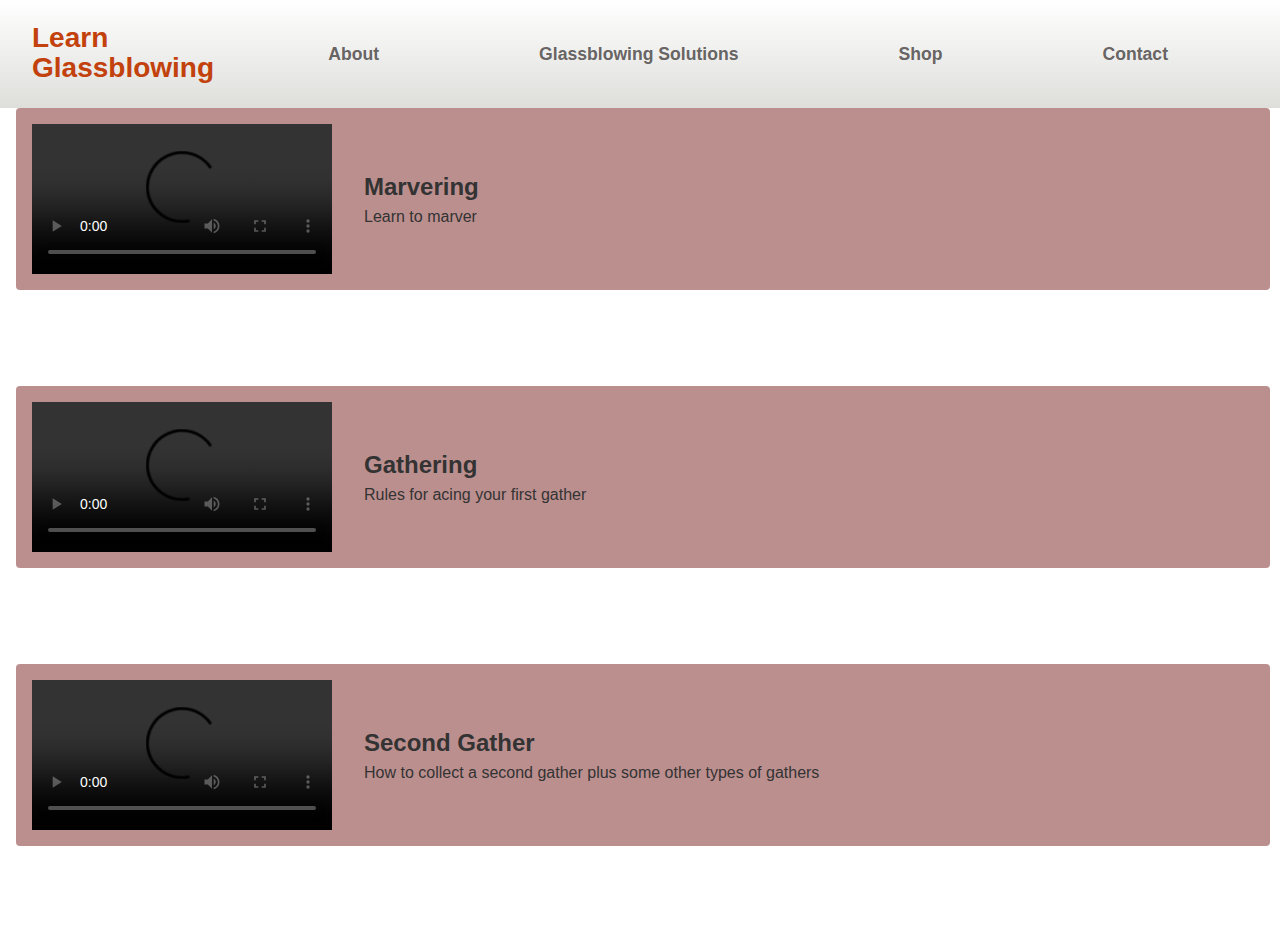
==== problems.html @ f410de70 "Initial Upload" ====
<!DOCTYPE html>
<html lang="en">
<head>
    <meta charset="UTF-8">
    <meta name="viewport" content="width=device-width, initial-scale=1.0">
    <title>Common Beginner Problems</title>
    <link rel="stylesheet" href="problemstyle.css">
</head>
<body class="problem-page-template">
    <header>
    </header>
    <nav class="navbar"> 
        <div class="nav-logo">
            <a href="index.html" class="logo">Learn <br> Glassblowing</a>
        </div>
        <div class="nav-links">
            <a href="about.html">About</a>
            <a href="problems.html">Glassblowing Solutions</a>
            <a href="#Shop-Section">Shop</a>
            <a href="#contact">Contact</a>
        </div>
    </nav>
    <main class="all-topics">
        <div class="topic-section">
            <video controls>
                <source src="https://res.cloudinary.com/dkirrobg9/video/upload/v1744663488/Marvering-compressed_vrr5nm.mp4" type="video/mp4">
                <track src="Subtitles/Marvering-Subtitles.vtt" type="subtitles" srclang="en" label="English"> 
            </video>  
            <div class="topic-text">
                <h2>Marvering</h2>
                <p>Learn to marver</p>
            </div>
        </div>
        <div class="topic-section">
            <video controls>
                <source src="https://res.cloudinary.com/dkirrobg9/video/upload/v1744663480/Rules_And_First_Gather_-_compressed_ruiogd.mp4" type="video/mp4">
                <track src="Subtitles/Rules-and-First-Gather-Subtitles.vtt" type="subtitles" srclang="en" label="English"> 
            </video>
            <div class="topic-text">
                <h2>Gathering</h2>
                <p>Rules for acing your first gather</p>
            </div>
        </div>
        <div class="topic-section">
            <video controls>
                <source src="https://res.cloudinary.com/dkirrobg9/video/upload/v1744663491/Second_And_Other_Gathers_-_compressed_yj3uao.mp4" type="video/mp4">
                <track src="Subtitles/Second-and-Other-Gathers.vtt" type="subtitles" srclang="en" label="English"> 
            </video>
            <div class="topic-text">
                <h2>Second Gather</h2>
                <p>How to collect a second gather plus some other types of gathers</p>
            </div>
        </div>
    </main>
    <script>
        const navbar = document.querySelector('.navbar');
        const allTopics = document.querySelector('.all-topics');
        allTopics.style.paddingTop = navbar.offsetHeight + 'px';
      </script>      
</body>
</html>
---- problemstyle.css ----
* {
    margin: 0;
    padding: 0;
    box-sizing: border-box;
  }
  
    body {
    font-family: sans-serif;
    line-height: 1.5;
    color: #333;
  }

    .navbar {
    position: absolute;
    top: 0;
    left: 0;
    width: 100%;
    display: flex;
    justify-content: space-between;
    align-items: center;
    color: white;
    z-index: 10;
    background: linear-gradient(to bottom, rgba(249, 46, 0, 0), #dededb);
    padding: 1.5rem 2rem;
  }
  
  .logo {
    font-size: 1.75rem;
    font-weight: bold;
    color: #c2410c;
    text-decoration: none;
    line-height: 1;
  }

  .nav-logo {
    justify-content: flex-start;
  }

  .nav-links {
    display: flex;
    justify-content: flex-end;
    flex-grow: 1;
  }
  
  .nav-links a {
    font-size: 1.1rem;
    font-weight: bold;
    margin: 0 5rem;
    text-decoration: none;
    color: #504c4cde;
  }
  
  .nav-links a:hover {
    color: #c2410c;
  }

  .all-topics {
    display: flex;
    flex-direction: column;
    justify-content: space-around;
    gap: 2rem;
    flex-wrap: nowrap;
    padding: 2rem;
    margin-left: 1rem;
    padding-left: 0;
  }

  .topic-section {
    display: flex;
    justify-content: flex-start;
    align-self: flex-start;
    align-items: center;
    gap: 2rem;
    width: 98vw;
    margin-bottom: 4rem;
    /* border: 2px solid black; */
    border-radius: 4px;
    padding: 1rem;
    background-color: rosybrown;
    box-shadow: 1rem black;
  }

  .topic-section video {
    width: auto;
    height: auto;
    box-shadow: #333;
  }
  .topic-section iframe {
    width: auto;
    height: auto;
    box-shadow: #333;
  }

  .iframe-div {
    position: relative;
    overflow: hidden;
    max-width: 100%;
  }
  .ifram-div iframe {
    position: absolute;
    top: 0;
    left: 0;
    width: 100%;
    height: 100%;
    box-shadow: #333;
  }

  .topic-text {
    flex-grow: 1;
    text-align: left;
  }
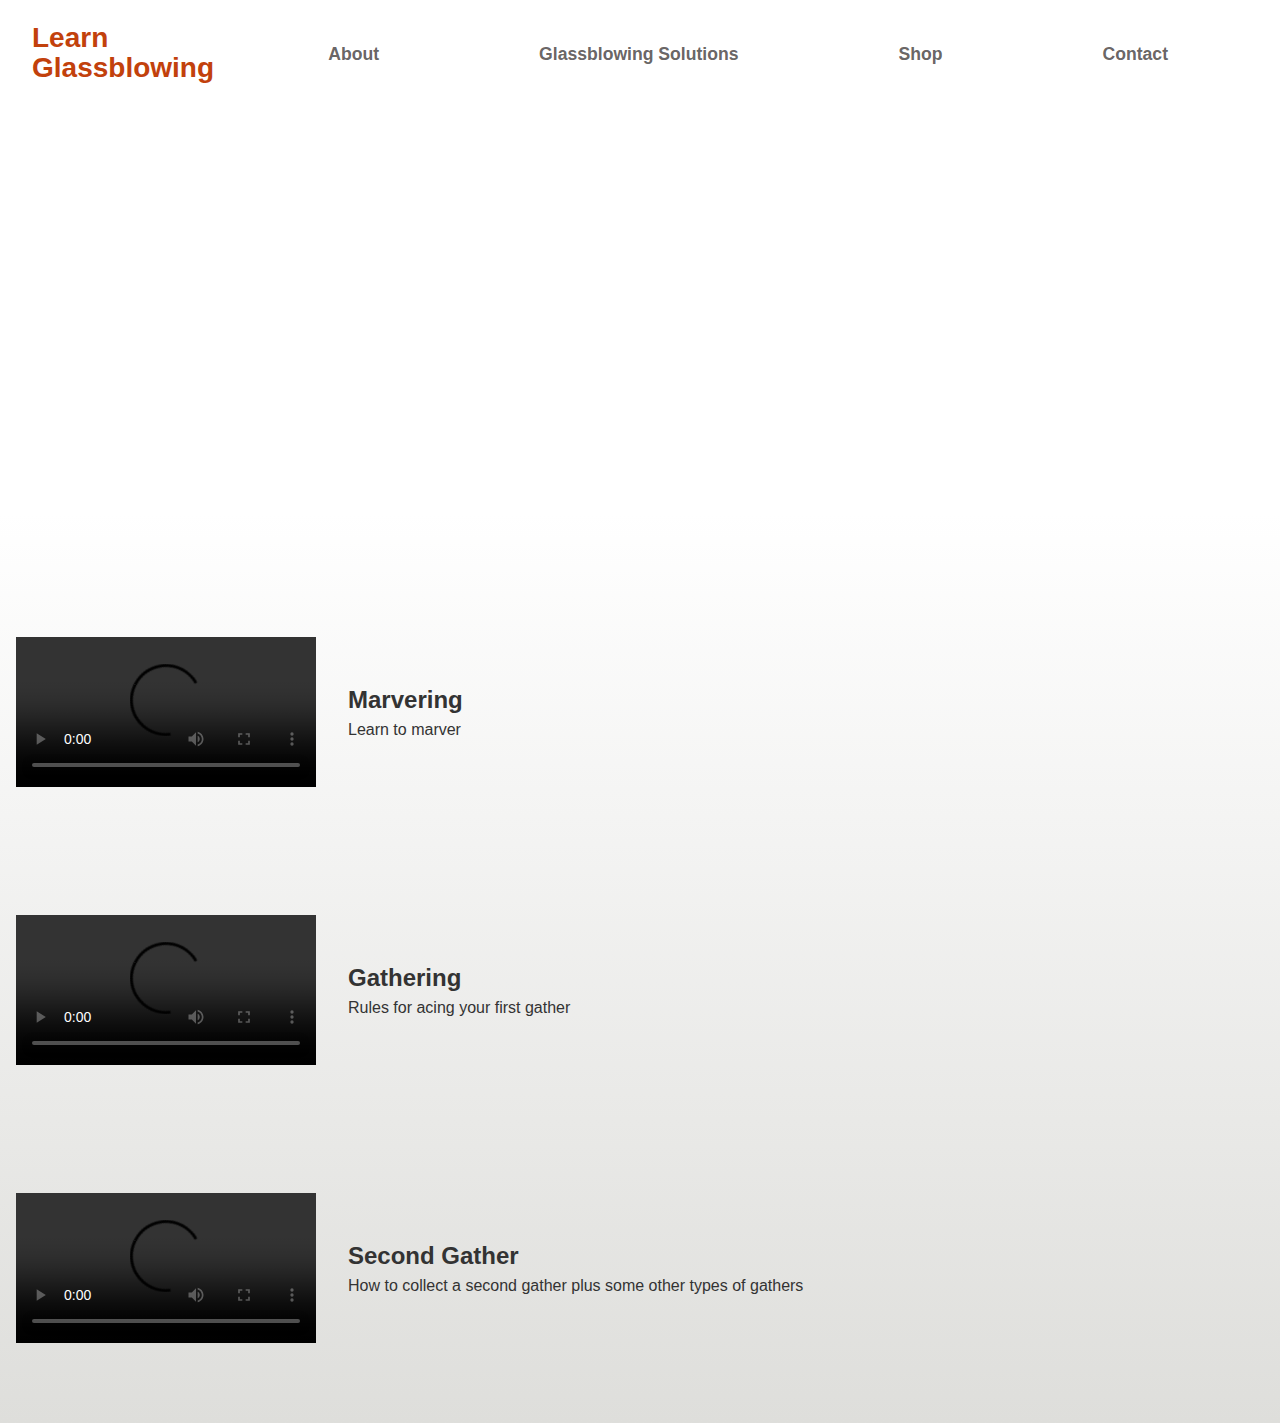
==== commit 8483f33c: "Update glassblowing solutions with hero section" ====
--- a/problems.html
+++ b/problems.html
@@ -20,6 +20,12 @@
             <a href="#contact">Contact</a>
         </div>
     </nav>
+    <section class="hero-section">
+        <div class="hero-content">
+            <h1>Tackle Some of the Common Glassblowing Issues</h1>
+            <p>Check out some videos from The Art of Fire.</p>
+        </div> 
+    </section>
     <main class="all-topics">
         <div class="topic-section">
             <video controls>
--- a/problemstyle.css
+++ b/problemstyle.css
@@ -11,7 +11,7 @@
   }
 
     .navbar {
-    position: absolute;
+    position: relative;
     top: 0;
     left: 0;
     width: 100%;
@@ -20,7 +20,6 @@
     align-items: center;
     color: white;
     z-index: 10;
-    background: linear-gradient(to bottom, rgba(249, 46, 0, 0), #dededb);
     padding: 1.5rem 2rem;
   }
   
@@ -54,14 +53,41 @@
     color: #c2410c;
   }
 
+  .hero-section {
+    background-image: url(https://res.cloudinary.com/dkirrobg9/image/upload/v1744660369/Mckelvey-glassblowing_vy3jxa.png);
+    width: 100%;
+    height: 45vh;  
+    position: relative;
+    overflow: hidden;
+    margin-bottom: 0;
+  }
+
+  .hero-content {
+    position: relative;
+    z-index: 1;
+    text-align: center;
+    color: white;
+    font: 2.75rem / 1 "Poppins Bold", Arial, sans-serif;
+    display: flex;
+    flex-direction: column;
+    justify-content: center;
+    align-items: flex-start;
+    height: 100%;
+    margin: 0 auto;
+    margin-left: 15%;
+    /* gap: 2rem; */
+    padding: 2rem;
+  }
+
   .all-topics {
     display: flex;
     flex-direction: column;
     justify-content: space-around;
+    background: linear-gradient(to bottom, rgba(249, 46, 0, 0), #dededb);
     gap: 2rem;
     flex-wrap: nowrap;
-    padding: 2rem;
-    margin-left: 1rem;
+    padding: 0rem;
+    margin-left: 0rem;
     padding-left: 0;
   }
 
@@ -76,7 +102,7 @@
     /* border: 2px solid black; */
     border-radius: 4px;
     padding: 1rem;
-    background-color: rosybrown;
+    /* background-color: rosybrown; */
     box-shadow: 1rem black;
   }
 
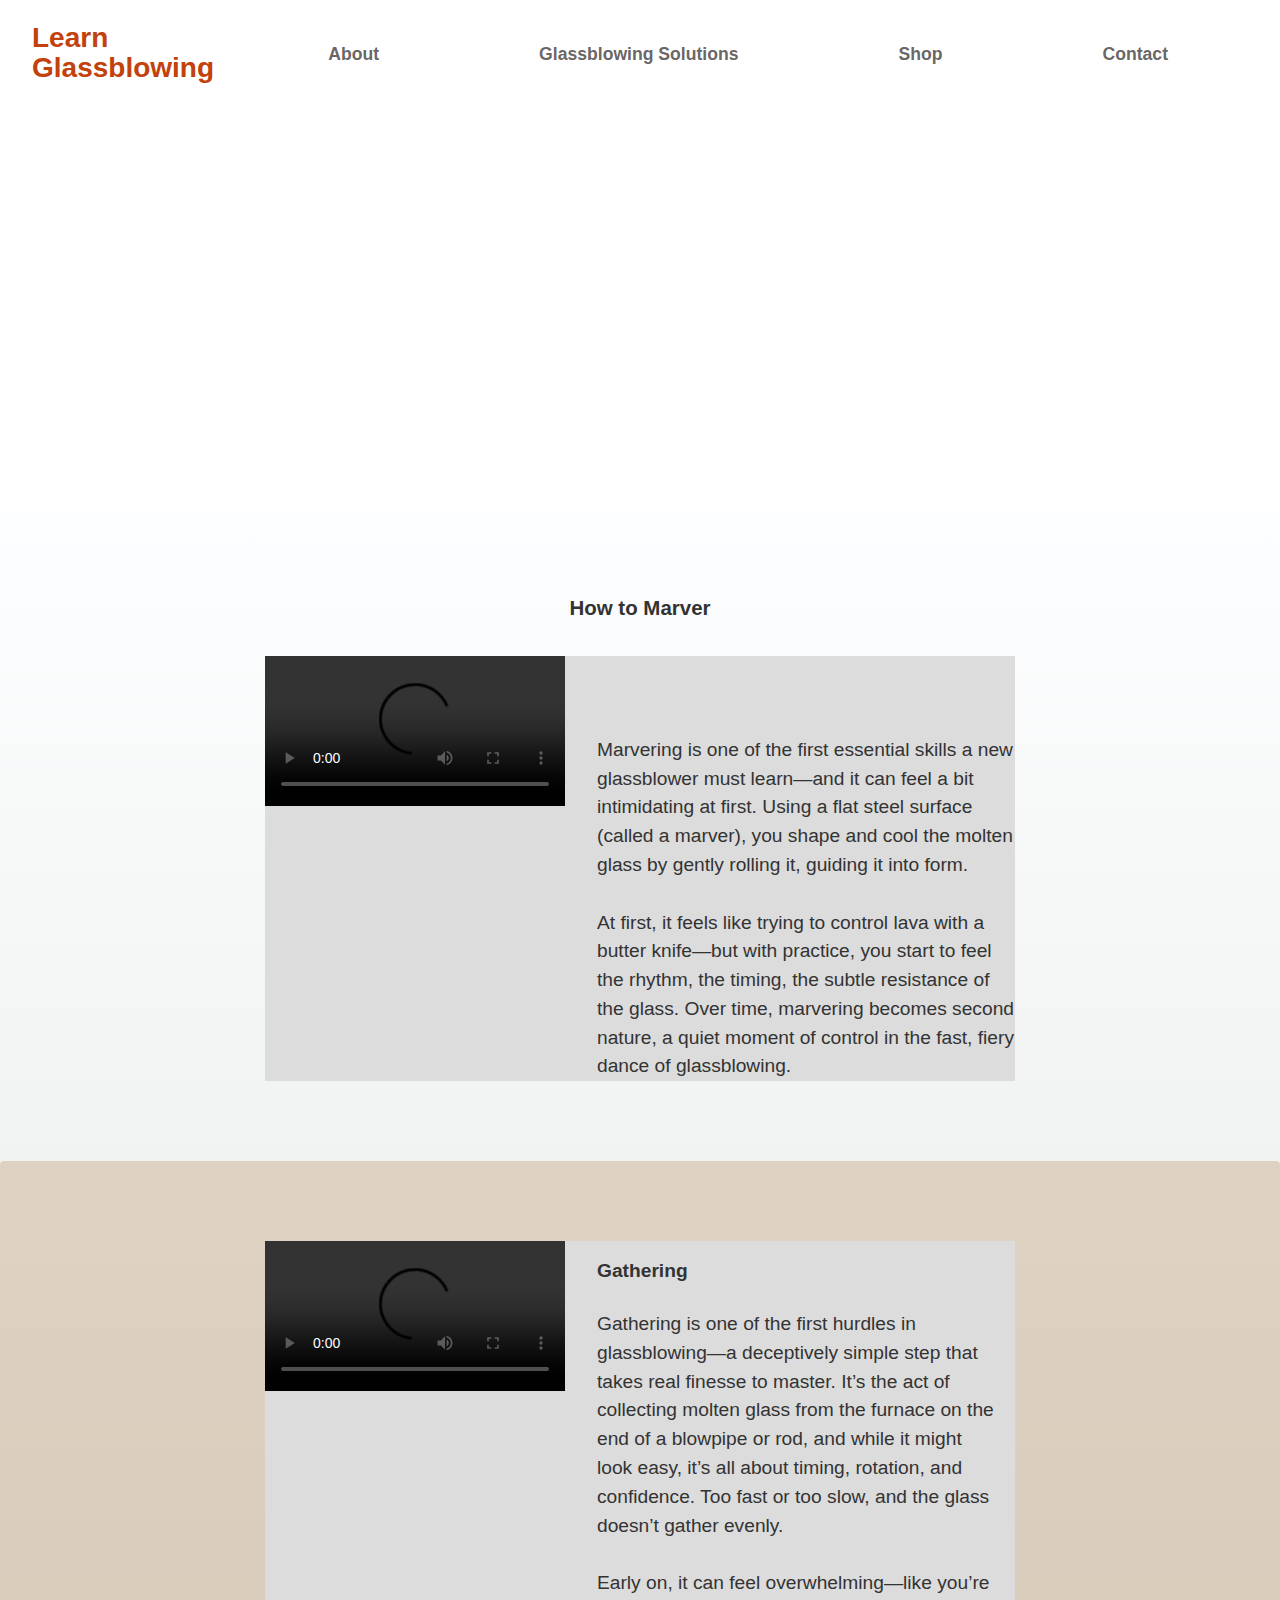
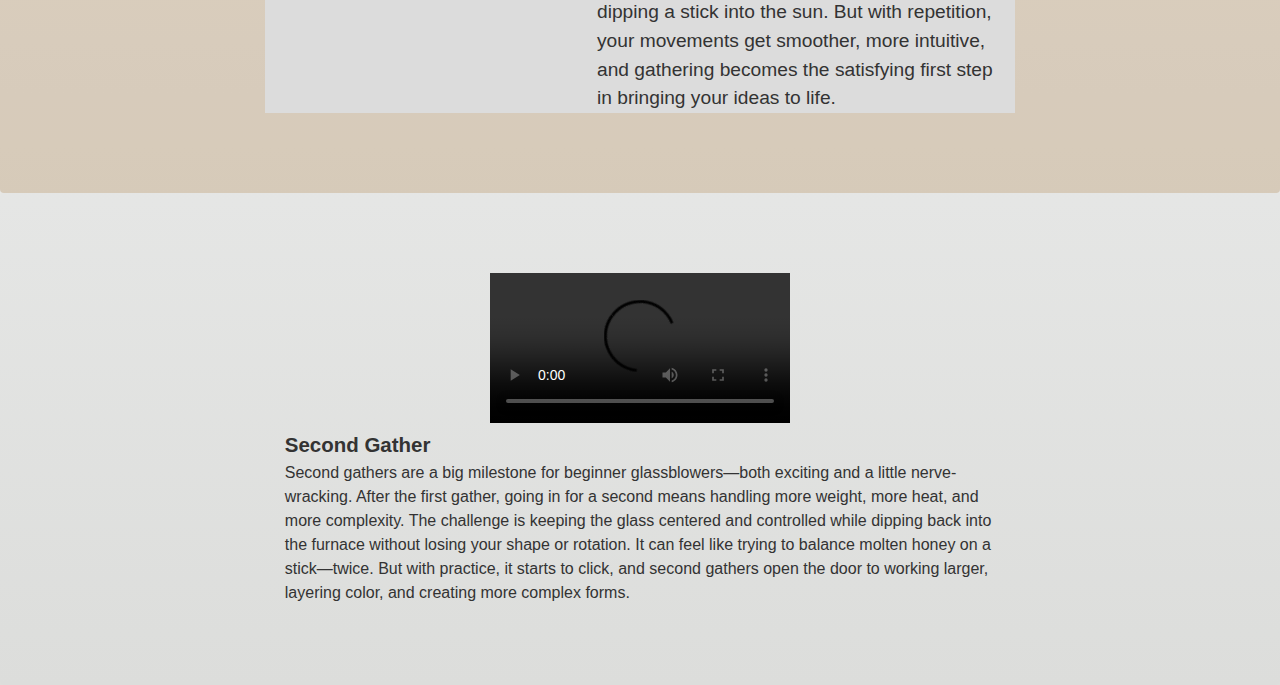
==== commit 87755564: "Update style of problems page" ====
--- a/problems.html
+++ b/problems.html
@@ -28,40 +28,57 @@
     </section>
     <main class="all-topics">
         <div class="topic-section">
-            <video controls>
-                <source src="https://res.cloudinary.com/dkirrobg9/video/upload/v1744663488/Marvering-compressed_vrr5nm.mp4" type="video/mp4">
-                <track src="Subtitles/Marvering-Subtitles.vtt" type="subtitles" srclang="en" label="English"> 
-            </video>  
             <div class="topic-text">
-                <h2>Marvering</h2>
-                <p>Learn to marver</p>
+                <h2>How to Marver</h2>
+            </div>
+            <div class="video-with-description">
+                <div class="grid-area-b">
+                    <video controls>
+                    <source src="https://res.cloudinary.com/dkirrobg9/video/upload/v1744663488/Marvering-compressed_vrr5nm.mp4" type="video/mp4">
+                    <track src="Subtitles/Marvering-Subtitles.vtt" type="subtitles" srclang="en" label="English"> 
+                    </video>  
+                </div>
+            <div class="grid-area-c">
+                <p>Marvering is one of the first essential skills a new glassblower must learn—and it can feel a bit intimidating at first. Using a flat steel surface (called a marver), you shape and cool the molten glass by gently rolling it, guiding it into form. <br><br> At first, it feels like trying to control lava with a butter knife—but with practice, you start to feel the rhythm, the timing, the subtle resistance of the glass. Over time, marvering becomes second nature, a quiet moment of control in the fast, fiery dance of glassblowing.
+                </p>
+            </div> 
+        </div>
+        </div>
+        <div class="topic-section-alt">
+            <div class="video-with-description">
+            <div class="alt-video-section-b">
+                <video controls>
+                    <source src="https://res.cloudinary.com/dkirrobg9/video/upload/v1744663480/Rules_And_First_Gather_-_compressed_ruiogd.mp4" type="video/mp4">
+                    <track src="Subtitles/Rules-and-First-Gather-Subtitles.vtt" type="subtitles" srclang="en" label="English"> 
+                </video>
+            </div>
+            <div class="alt-video-section-c">
+                <h2 style="padding-top:1rem;font-size:1.5vw;">Gathering</h2>
+                <br>
+                <p style="padding-right:1rem;">Gathering is one of the first hurdles in glassblowing—a deceptively simple step that takes real finesse to master. It’s the act of collecting molten glass from the furnace on the end of a blowpipe or rod, and while it might look easy, it’s all about timing, rotation, and confidence. Too fast or too slow, and the glass doesn’t gather evenly.<br><br>Early on, it can feel overwhelming—like you’re dipping a stick into the sun. But with repetition, your movements get smoother, more intuitive, and gathering becomes the satisfying first step in bringing your ideas to life.</p>
             </div>
         </div>
-        <div class="topic-section">
-            <video controls>
-                <source src="https://res.cloudinary.com/dkirrobg9/video/upload/v1744663480/Rules_And_First_Gather_-_compressed_ruiogd.mp4" type="video/mp4">
-                <track src="Subtitles/Rules-and-First-Gather-Subtitles.vtt" type="subtitles" srclang="en" label="English"> 
-            </video>
-            <div class="topic-text">
-                <h2>Gathering</h2>
-                <p>Rules for acing your first gather</p>
-            </div>
         </div>
         <div class="topic-section">
-            <video controls>
+            <div class="video-with-description-last">
+            <div class="video-last">
+                <video controls>
                 <source src="https://res.cloudinary.com/dkirrobg9/video/upload/v1744663491/Second_And_Other_Gathers_-_compressed_yj3uao.mp4" type="video/mp4">
                 <track src="Subtitles/Second-and-Other-Gathers.vtt" type="subtitles" srclang="en" label="English"> 
             </video>
-            <div class="topic-text">
+        </div>
+            <div class="topic-text-section">
                 <h2>Second Gather</h2>
-                <p>How to collect a second gather plus some other types of gathers</p>
+                <p>Second gathers are a big milestone for beginner glassblowers—both exciting and a little nerve-wracking. After the first gather, going in for a second means handling more weight, more heat, and more complexity. The challenge is keeping the glass centered and controlled while dipping back into the furnace without losing your shape or rotation. It can feel like trying to balance molten honey on a stick—twice. But with practice, it starts to click, and second gathers open the door to working larger, layering color, and creating more complex forms.
+                </p>
             </div>
         </div>
+        </div>
     </main>
-    <script>
+    <!-- <script>
         const navbar = document.querySelector('.navbar');
         const allTopics = document.querySelector('.all-topics');
         allTopics.style.paddingTop = navbar.offsetHeight + 'px';
-      </script>      
+      </script>       -->
 </body>
 </html>--- a/problemstyle.css
+++ b/problemstyle.css
@@ -76,7 +76,7 @@
     margin: 0 auto;
     margin-left: 15%;
     /* gap: 2rem; */
-    padding: 2rem;
+    /* padding: 2rem; */
   }
 
   .all-topics {
@@ -84,51 +84,112 @@
     flex-direction: column;
     justify-content: space-around;
     background: linear-gradient(to bottom, rgba(249, 46, 0, 0), #dededb);
-    gap: 2rem;
+    /* gap: 2rem; */
     flex-wrap: nowrap;
-    padding: 0rem;
-    margin-left: 0rem;
-    padding-left: 0;
+    padding: 0 0 0 0 !important;
+    margin: 0 0 0 0;
   }
 
   .topic-section {
+    display: flex;
+    flex-direction: column;
+    justify-content: flex-start;
+    align-self: flex-start;
+    align-items: center;
+    gap: 2rem;
+    width: 100vw;
+    /* margin-bottom: 4rem; */
+    border-radius: 4px;
+    padding: 5rem 3rem 5rem 3rem;
+    background-color: rgba(157, 228, 243, 0.018);
+    box-shadow: 1rem black;
+    /* border: 1px solid #333;     */
+  }
+  
+  .topic-section h2 {
+    font-family: 'Franklin Gothic Medium', 'Arial Narrow', Arial, sans-serif;
+    font-size: 1.6vw;
+    font-weight: bold;
+    align-self: left;
+  }
+
+  .topic-section-alt {
     display: flex;
     justify-content: flex-start;
     align-self: flex-start;
     align-items: center;
     gap: 2rem;
-    width: 98vw;
-    margin-bottom: 4rem;
-    /* border: 2px solid black; */
+    width: 100vw;
+    /* margin-bottom: 4rem; */
     border-radius: 4px;
-    padding: 1rem;
-    /* background-color: rosybrown; */
+    padding: 5rem 3rem 5rem 3rem;
+    background-color: rgba(173, 133, 81, 0.295);
     box-shadow: 1rem black;
+    /* border: 1px solid #333; */
   }
 
-  .topic-section video {
+  .video-with-description {
+    display: grid;
+    grid-template-columns: 1fr 1fr 2fr 1fr;
+    grid-template-areas: 
+    "a b c d"
+    "e b c f";
+    align-content: space-between;
+    justify-content: space-evenly;
+    /* column-gap: 5rem; */
+  }
+
+  .video-with-description .grid-area-b, .alt-video-section-b {
+    grid-area: b;
+    background-color: gainsboro;
+    padding-right: 1rem;
+  }
+
+  .video-with-description .grid-area-c, .alt-video-section-c {
+    grid-area: c;
+    background-color: gainsboro;
+    padding-left: 1rem;
+  }
+
+  .video-with-description .grid-area-c {
+    padding-top: 5rem;
+  }
+
+  .video-with-description video {
+    grid-area: b;
+  }
+
+  .video-with-description p {
+    grid-area: c;
+    font-size: 1.2rem;
+  }
+
+  .topic-section video, .topic-section-alt video {
     width: auto;
     height: auto;
+    max-width: 25vw;
     box-shadow: #333;
   }
-  .topic-section iframe {
-    width: auto;
-    height: auto;
-    box-shadow: #333;
+  
+  .video-with-description-last {
+    display: grid;
+    grid-template-columns: 1fr 1fr 2fr 1fr;
+    grid-template-areas: 
+    "a b b d"
+    "e f f g";
+    align-content: space-between;
+    justify-content: space-evenly;
+    /* column-gap: 5rem; */
   }
 
-  .iframe-div {
-    position: relative;
-    overflow: hidden;
-    max-width: 100%;
+  .video-last {
+    grid-area: b;
+    justify-self: center;
   }
-  .ifram-div iframe {
-    position: absolute;
-    top: 0;
-    left: 0;
-    width: 100%;
-    height: 100%;
-    box-shadow: #333;
+
+  .topic-text-section {
+    grid-area: f;
+    justify-self: center;
   }
 
   .topic-text {
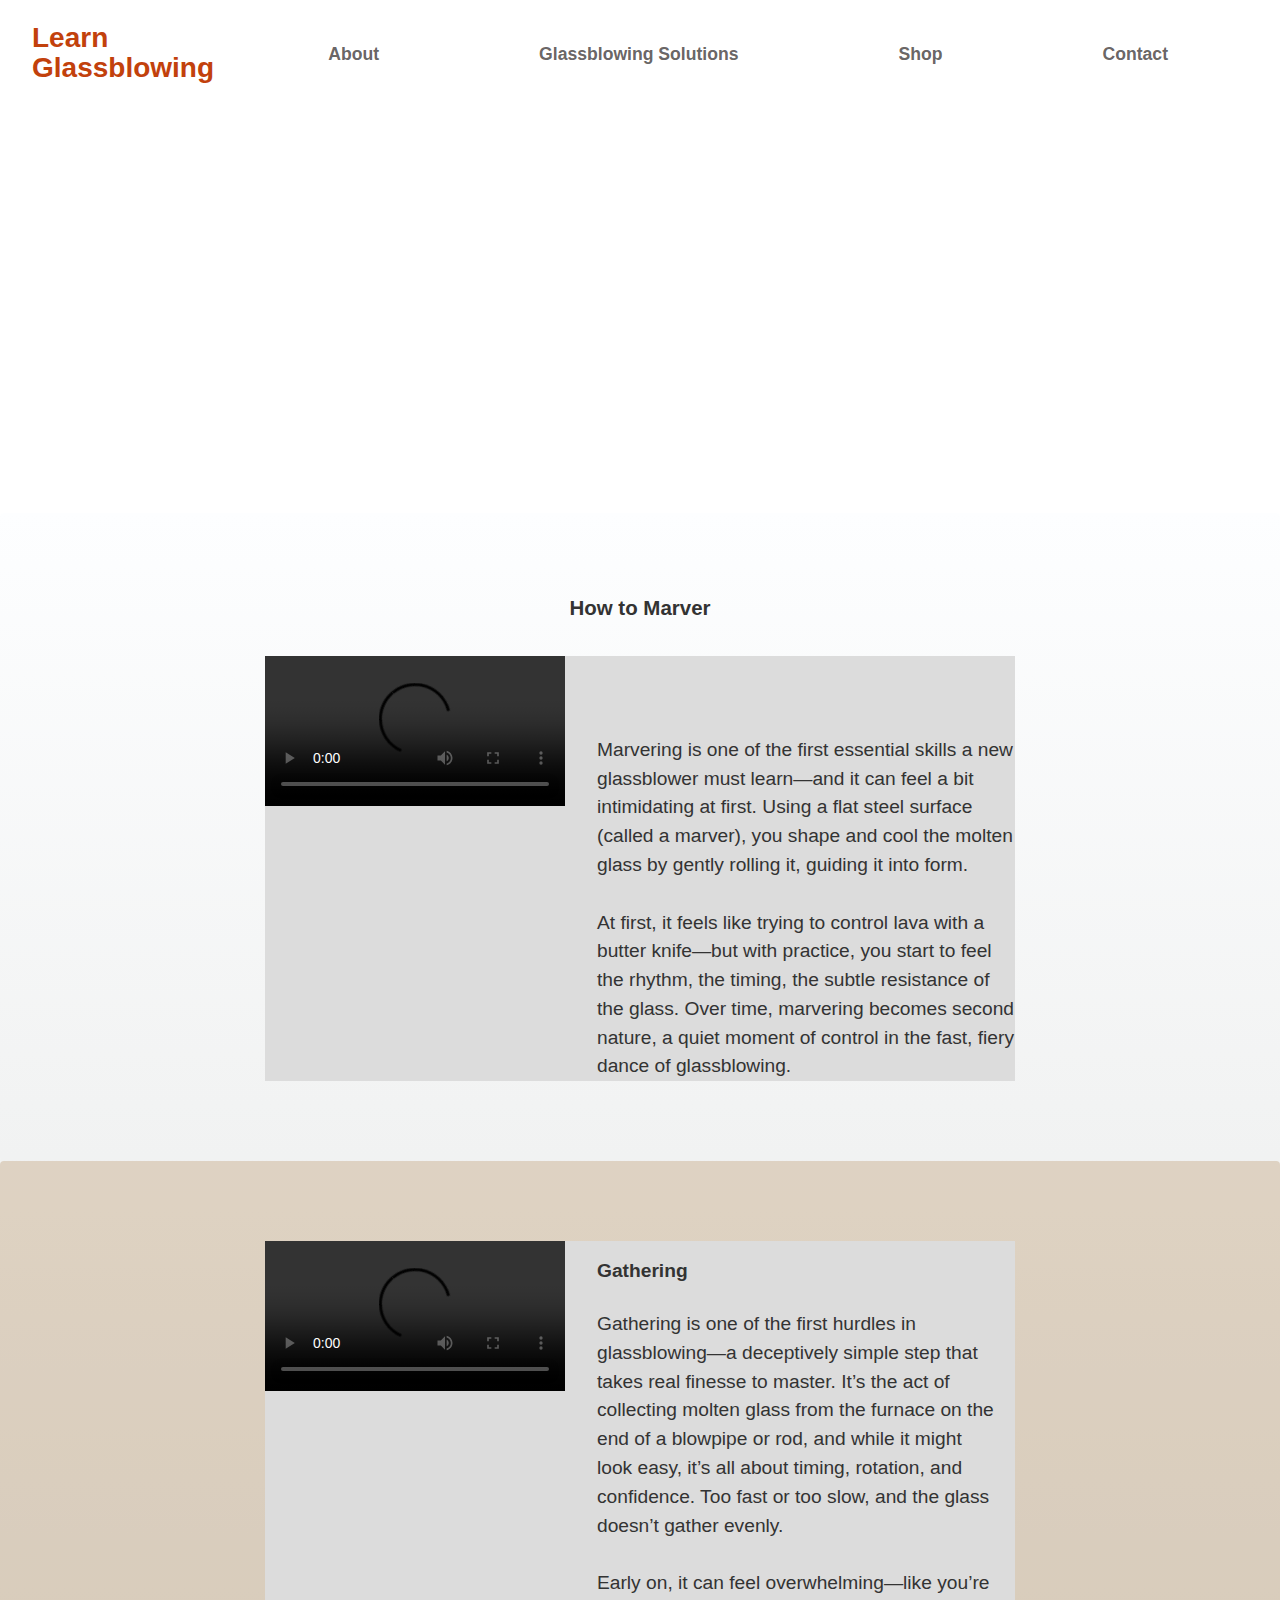
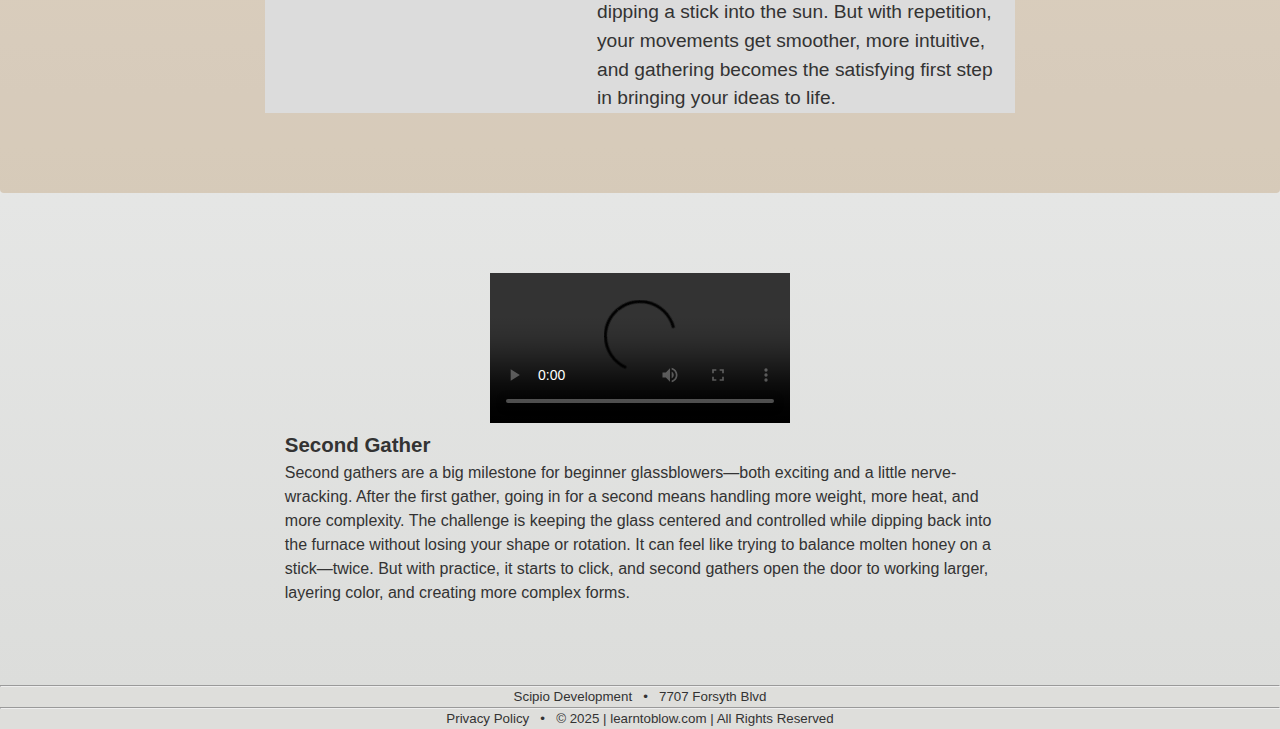
==== commit 19fb3738: "Shop Page, Mobile Responsiveness, Index Enhancement" ====
--- a/problems.html
+++ b/problems.html
@@ -16,11 +16,12 @@
         <div class="nav-links">
             <a href="about.html">About</a>
             <a href="problems.html">Glassblowing Solutions</a>
-            <a href="#Shop-Section">Shop</a>
+            <a href="shop.html">Shop</a>
             <a href="#contact">Contact</a>
         </div>
     </nav>
     <section class="hero-section">
+        <div class="hero-background"></div>
         <div class="hero-content">
             <h1>Tackle Some of the Common Glassblowing Issues</h1>
             <p>Check out some videos from The Art of Fire.</p>
@@ -75,6 +76,12 @@
         </div>
         </div>
     </main>
+    <footer style="font-size: smaller;">
+        <hr>
+        <p>Scipio Development &nbsp &#x2022 &nbsp 7707 Forsyth Blvd</p>
+        <hr>
+        <p>Privacy Policy &nbsp &#x2022 &nbsp  &copy 2025 | learntoblow.com | All Rights Reserved</p>
+    </footer>
     <!-- <script>
         const navbar = document.querySelector('.navbar');
         const allTopics = document.querySelector('.all-topics');
--- a/problemstyle.css
+++ b/problemstyle.css
@@ -54,12 +54,24 @@
   }
 
   .hero-section {
-    background-image: url(https://res.cloudinary.com/dkirrobg9/image/upload/v1744660369/Mckelvey-glassblowing_vy3jxa.png);
     width: 100%;
     height: 45vh;  
     position: relative;
     overflow: hidden;
     margin-bottom: 0;
+  }
+
+  .hero-background {
+    position: absolute;
+    top: 0;
+    left: 0;
+    width: 100%;
+    height: 100%;
+    background-image: url(https://res.cloudinary.com/dkirrobg9/image/upload/v1744660369/Mckelvey-glassblowing_vy3jxa.png);
+    /* background-size: cover; */
+    background-position: center;
+    filter: blur(4px);
+    z-index: 0;
   }
 
   .hero-content {
@@ -75,8 +87,6 @@
     height: 100%;
     margin: 0 auto;
     margin-left: 15%;
-    /* gap: 2rem; */
-    /* padding: 2rem; */
   }
 
   .all-topics {
@@ -195,4 +205,87 @@
   .topic-text {
     flex-grow: 1;
     text-align: left;
-  }+  }
+
+  footer {
+    background-color: #dededb;
+    text-align: center;
+  }
+
+  @media (max-width: 768px) {
+    .navbar {
+      flex-direction: column;
+      align-items: flex-start;
+      padding: 1rem;
+    }
+  
+    .nav-links {
+      flex-direction: column;
+      align-items: flex-start;
+      margin-top: 1rem;
+    }
+  
+    .nav-links a {
+      margin: 0.5rem 0;
+      font-size: 1rem;
+    }
+  
+    .hero-section {
+      height: auto;
+      padding: 2rem 1rem;
+    }
+  
+    .hero-content {
+      margin-left: 0;
+      align-items: center;
+      font-size: 1.5rem;
+      text-align: center;
+    }
+  
+    .topic-section,
+    .topic-section-alt {
+      padding: 2rem 1rem;
+    }
+  
+    .topic-section h2,
+    .alt-video-section-c h2 {
+      font-size: 1.25rem !important;
+    }
+  
+    .video-with-description,
+    .video-with-description-last {
+      grid-template-columns: 1fr;
+      grid-template-areas: 
+        "b"
+        "c";
+      row-gap: 1rem;
+    }
+  
+    .video-with-description-last {
+      grid-template-areas: 
+        "b"
+        "f";
+    }
+  
+    .topic-section video,
+    .topic-section-alt video {
+      max-width: 90vw;
+      height: auto;
+    }
+  
+    .video-with-description .grid-area-c,
+    .alt-video-section-c,
+    .topic-text-section {
+      padding: 1rem;
+    }
+  
+    .video-with-description p,
+    .alt-video-section-c p {
+      font-size: 1rem;
+    }
+  
+    .topic-text {
+      text-align: center;
+    }
+  }
+  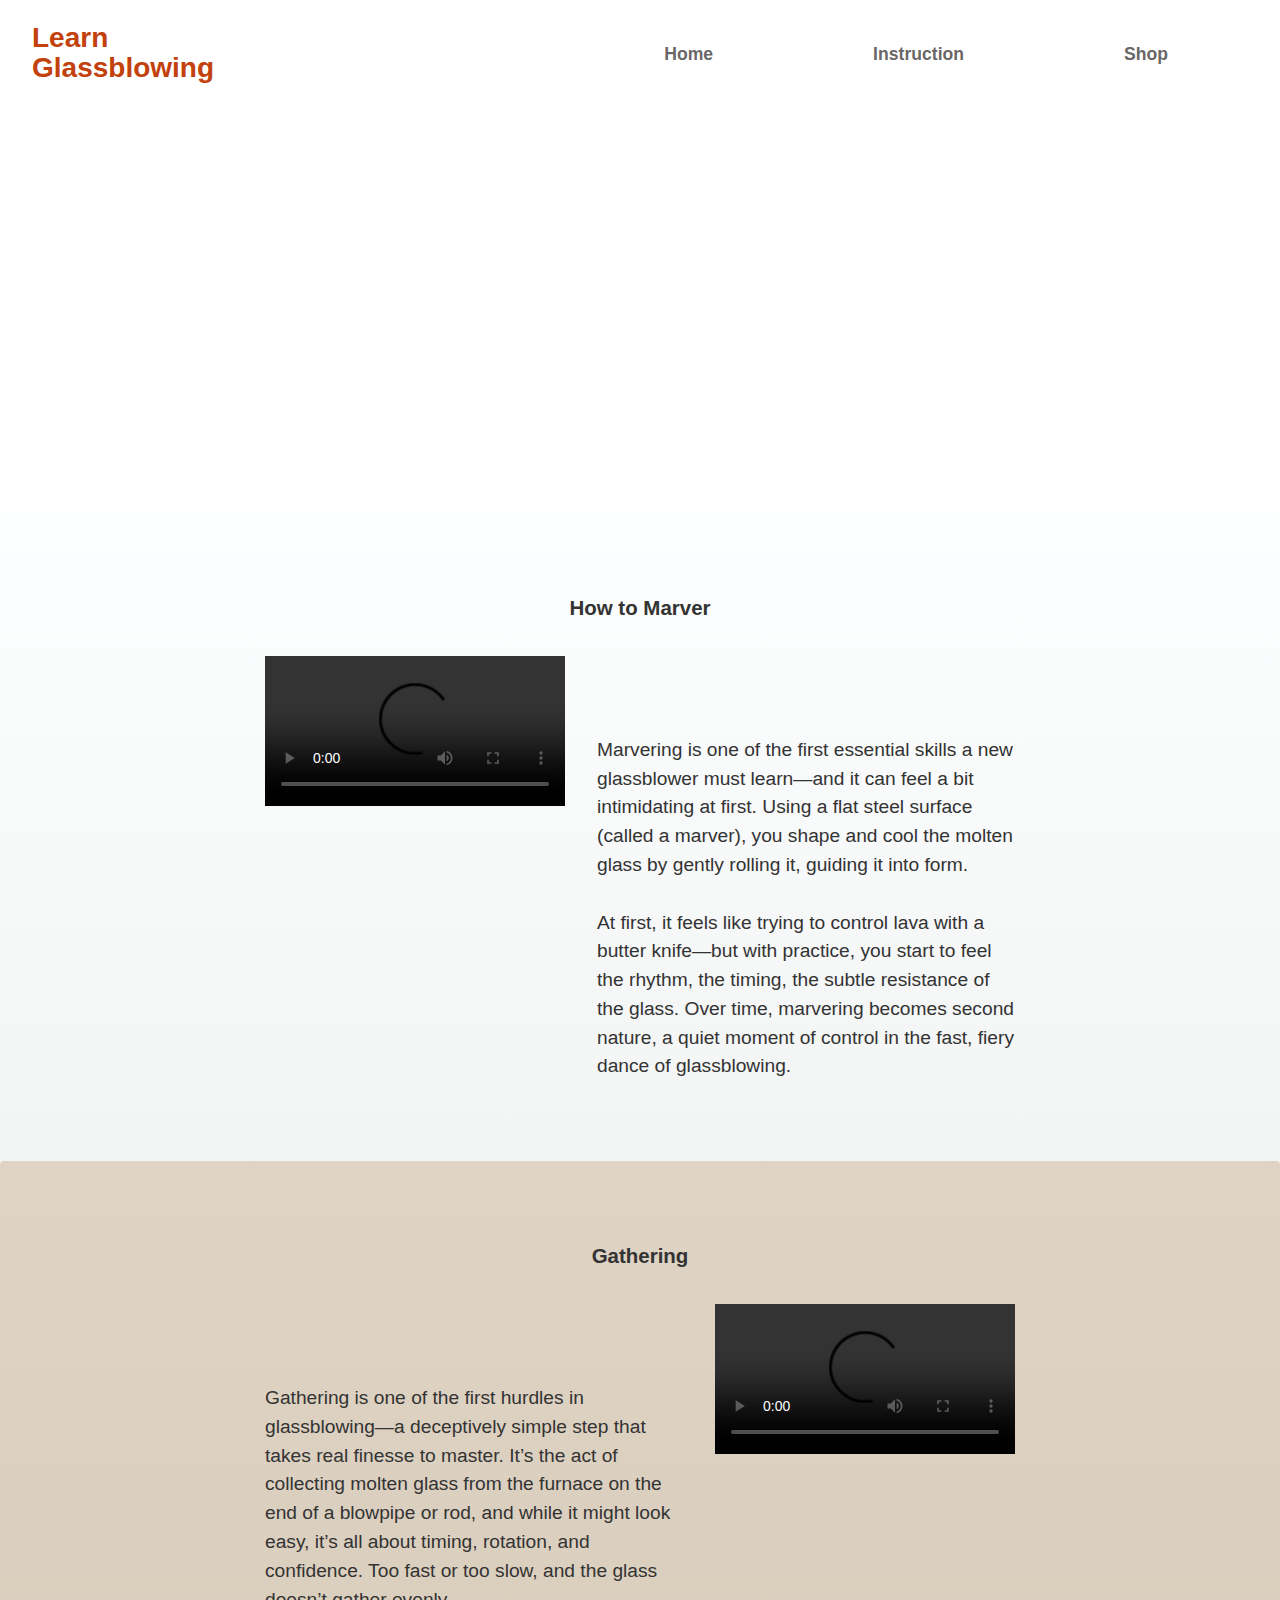
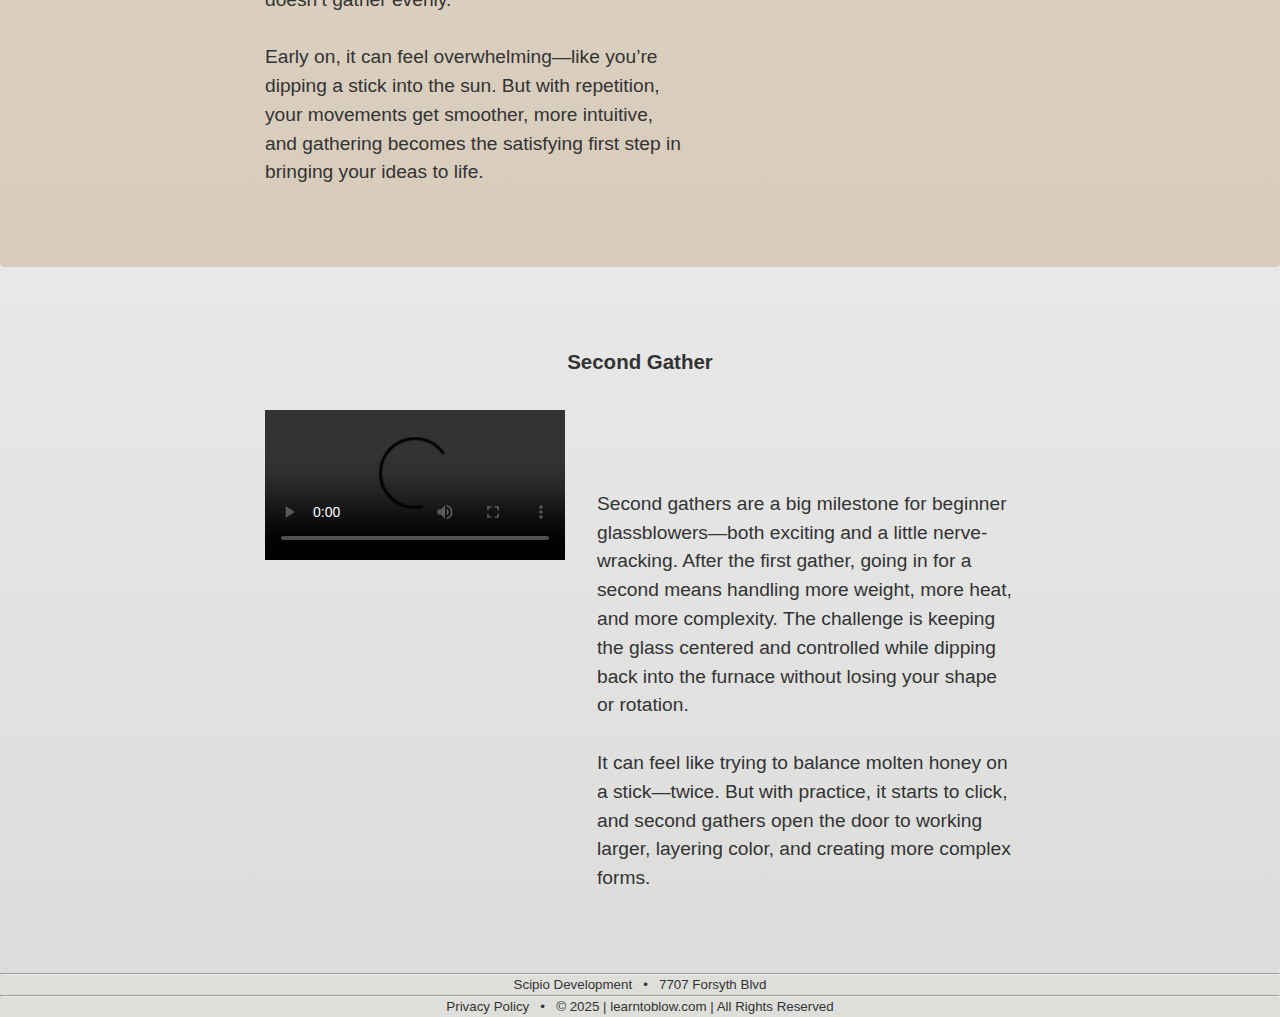
==== commit 43db8bf6: "Mobile friendly updates. Instruction page visual updates" ====
--- a/problems.html
+++ b/problems.html
@@ -14,16 +14,15 @@
             <a href="index.html" class="logo">Learn <br> Glassblowing</a>
         </div>
         <div class="nav-links">
-            <a href="about.html">About</a>
-            <a href="problems.html">Glassblowing Solutions</a>
+            <a href="index.html">Home</a>
+            <a href="problems.html">Instruction</a>
             <a href="shop.html">Shop</a>
-            <a href="#contact">Contact</a>
         </div>
     </nav>
     <section class="hero-section">
         <div class="hero-background"></div>
         <div class="hero-content">
-            <h1>Tackle Some of the Common Glassblowing Issues</h1>
+            <h1>Beginner Glassblowing Instruction</h1>
             <p>Check out some videos from The Art of Fire.</p>
         </div> 
     </section>
@@ -46,31 +45,34 @@
         </div>
         </div>
         <div class="topic-section-alt">
-            <div class="video-with-description">
-            <div class="alt-video-section-b">
+            <div class="topic-text">
+                <h2>Gathering</h2>
+            </div>
+            <div class="alt-video-with-description">
+            <div class="alt-grid-area-b">
+                <p>Gathering is one of the first hurdles in glassblowing—a deceptively simple step that takes real finesse to master. It’s the act of collecting molten glass from the furnace on the end of a blowpipe or rod, and while it might look easy, it’s all about timing, rotation, and confidence. Too fast or too slow, and the glass doesn’t gather evenly.<br><br>Early on, it can feel overwhelming—like you’re dipping a stick into the sun. But with repetition, your movements get smoother, more intuitive, and gathering becomes the satisfying first step in bringing your ideas to life.</p>
+            </div>
+            <div class="alt-grid-area-c">
                 <video controls>
                     <source src="https://res.cloudinary.com/dkirrobg9/video/upload/v1744663480/Rules_And_First_Gather_-_compressed_ruiogd.mp4" type="video/mp4">
                     <track src="Subtitles/Rules-and-First-Gather-Subtitles.vtt" type="subtitles" srclang="en" label="English"> 
                 </video>
             </div>
-            <div class="alt-video-section-c">
-                <h2 style="padding-top:1rem;font-size:1.5vw;">Gathering</h2>
-                <br>
-                <p style="padding-right:1rem;">Gathering is one of the first hurdles in glassblowing—a deceptively simple step that takes real finesse to master. It’s the act of collecting molten glass from the furnace on the end of a blowpipe or rod, and while it might look easy, it’s all about timing, rotation, and confidence. Too fast or too slow, and the glass doesn’t gather evenly.<br><br>Early on, it can feel overwhelming—like you’re dipping a stick into the sun. But with repetition, your movements get smoother, more intuitive, and gathering becomes the satisfying first step in bringing your ideas to life.</p>
-            </div>
         </div>
         </div>
         <div class="topic-section">
-            <div class="video-with-description-last">
-            <div class="video-last">
+            <div class="topic-text">
+                <h2>Second Gather</h2>
+            </div>
+            <div class="video-with-description">
+            <div class="grid-area-b">
                 <video controls>
                 <source src="https://res.cloudinary.com/dkirrobg9/video/upload/v1744663491/Second_And_Other_Gathers_-_compressed_yj3uao.mp4" type="video/mp4">
                 <track src="Subtitles/Second-and-Other-Gathers.vtt" type="subtitles" srclang="en" label="English"> 
             </video>
         </div>
-            <div class="topic-text-section">
-                <h2>Second Gather</h2>
-                <p>Second gathers are a big milestone for beginner glassblowers—both exciting and a little nerve-wracking. After the first gather, going in for a second means handling more weight, more heat, and more complexity. The challenge is keeping the glass centered and controlled while dipping back into the furnace without losing your shape or rotation. It can feel like trying to balance molten honey on a stick—twice. But with practice, it starts to click, and second gathers open the door to working larger, layering color, and creating more complex forms.
+            <div class="grid-area-c">
+                <p>Second gathers are a big milestone for beginner glassblowers—both exciting and a little nerve-wracking. After the first gather, going in for a second means handling more weight, more heat, and more complexity. The challenge is keeping the glass centered and controlled while dipping back into the furnace without losing your shape or rotation.<br><br> It can feel like trying to balance molten honey on a stick—twice. But with practice, it starts to click, and second gathers open the door to working larger, layering color, and creating more complex forms.
                 </p>
             </div>
         </div>
--- a/problemstyle.css
+++ b/problemstyle.css
@@ -108,15 +108,13 @@
     align-items: center;
     gap: 2rem;
     width: 100vw;
-    /* margin-bottom: 4rem; */
     border-radius: 4px;
     padding: 5rem 3rem 5rem 3rem;
     background-color: rgba(157, 228, 243, 0.018);
     box-shadow: 1rem black;
-    /* border: 1px solid #333;     */
-  }
-  
-  .topic-section h2 {
+  }
+  
+  .topic-section h2, .topic-section-alt h2 {
     font-family: 'Franklin Gothic Medium', 'Arial Narrow', Arial, sans-serif;
     font-size: 1.6vw;
     font-weight: bold;
@@ -125,17 +123,16 @@
 
   .topic-section-alt {
     display: flex;
+    flex-direction: column;
     justify-content: flex-start;
     align-self: flex-start;
     align-items: center;
     gap: 2rem;
     width: 100vw;
-    /* margin-bottom: 4rem; */
     border-radius: 4px;
     padding: 5rem 3rem 5rem 3rem;
     background-color: rgba(173, 133, 81, 0.295);
     box-shadow: 1rem black;
-    /* border: 1px solid #333; */
   }
 
   .video-with-description {
@@ -149,27 +146,34 @@
     /* column-gap: 5rem; */
   }
 
-  .video-with-description .grid-area-b, .alt-video-section-b {
+  .alt-video-with-description {
+    display: grid;
+    grid-template-columns: 1fr 2fr 1fr 1fr;
+    grid-template-areas: 
+    "a b c d"
+    "e b c f";
+    align-content: space-between;
+    justify-content: space-evenly;
+    /* column-gap: 5rem; */
+  }
+
+  .video-with-description .grid-area-b, .video-with-description .grid-area-b, .alt-video-with-description .alt-grid-area-b, .alt-video-with-description .alt-grid-area-b {
     grid-area: b;
-    background-color: gainsboro;
+    /* background-color: gainsboro; */
     padding-right: 1rem;
   }
 
-  .video-with-description .grid-area-c, .alt-video-section-c {
+  .video-with-description .grid-area-c, .video-with-description .grid-area-c, .alt-video-with-description .alt-grid-area-c, .alt-video-with-description .alt-grid-area-c {
     grid-area: c;
-    background-color: gainsboro;
+    /* background-color: gainsboro; */
     padding-left: 1rem;
   }
 
-  .video-with-description .grid-area-c {
+  .video-with-description .grid-area-c, .alt-video-with-description .alt-grid-area-b {
     padding-top: 5rem;
   }
 
-  .video-with-description video {
-    grid-area: b;
-  }
-
-  .video-with-description p {
+  .video-with-description p, .alt-video-with-description p {
     grid-area: c;
     font-size: 1.2rem;
   }
@@ -215,31 +219,40 @@
   @media (max-width: 768px) {
     .navbar {
       flex-direction: column;
-      align-items: flex-start;
+      align-items: stretch;
       padding: 1rem;
     }
   
     .nav-links {
-      flex-direction: column;
-      align-items: flex-start;
-      margin-top: 1rem;
+      flex-direction: row;
+      justify-content: space-evenly;
+      align-items: center;
     }
   
     .nav-links a {
       margin: 0.5rem 0;
       font-size: 1rem;
+      margin-top: 1rem;
     }
   
     .hero-section {
-      height: auto;
+      height: 50vh;
       padding: 2rem 1rem;
     }
   
     .hero-content {
       margin-left: 0;
       align-items: center;
-      font-size: 1.5rem;
       text-align: center;
+    }
+
+    .hero-content h1 {
+      font-size: 1.25rem;
+    }
+
+    .hero-content p {
+      font-size: .75rem;
+      padding-top: .5rem;
     }
   
     .topic-section,
@@ -248,23 +261,24 @@
     }
   
     .topic-section h2,
-    .alt-video-section-c h2 {
+    .topic-section-alt h2 {
       font-size: 1.25rem !important;
     }
   
-    .video-with-description,
-    .video-with-description-last {
+    .video-with-description {
       grid-template-columns: 1fr;
       grid-template-areas: 
         "b"
         "c";
       row-gap: 1rem;
     }
-  
-    .video-with-description-last {
+
+    .alt-video-with-description {
+      grid-template-columns: 1fr;
       grid-template-areas: 
-        "b"
-        "f";
+        "c"
+        "b";
+      row-gap: 1rem;
     }
   
     .topic-section video,
@@ -273,14 +287,16 @@
       height: auto;
     }
   
-    .video-with-description .grid-area-c,
-    .alt-video-section-c,
+    .video-with-description, 
+    .alt-video-with-description, 
+    .grid-area-c,
+    .alt-grid-area-b,
     .topic-text-section {
       padding: 1rem;
     }
   
-    .video-with-description p,
-    .alt-video-section-c p {
+    .video-with-description p, 
+    .alt-video-with-description p {
       font-size: 1rem;
     }
   
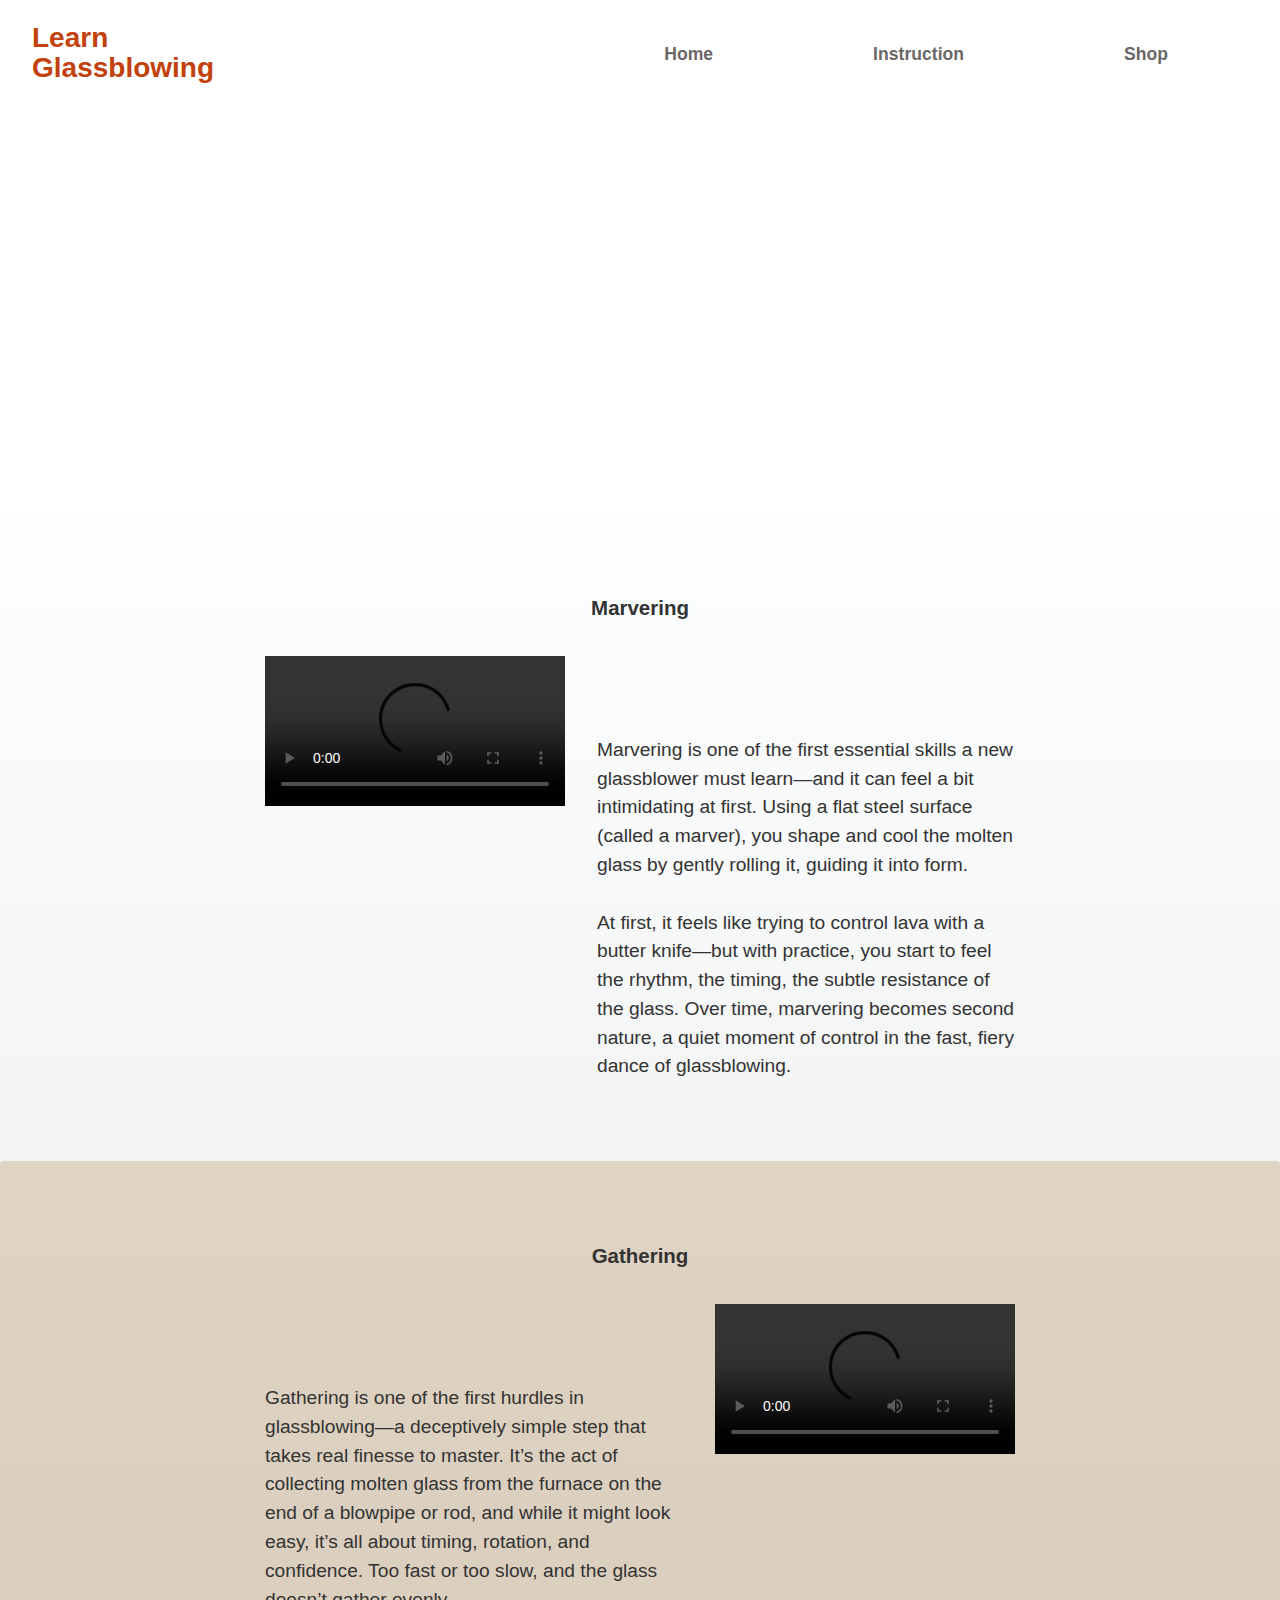
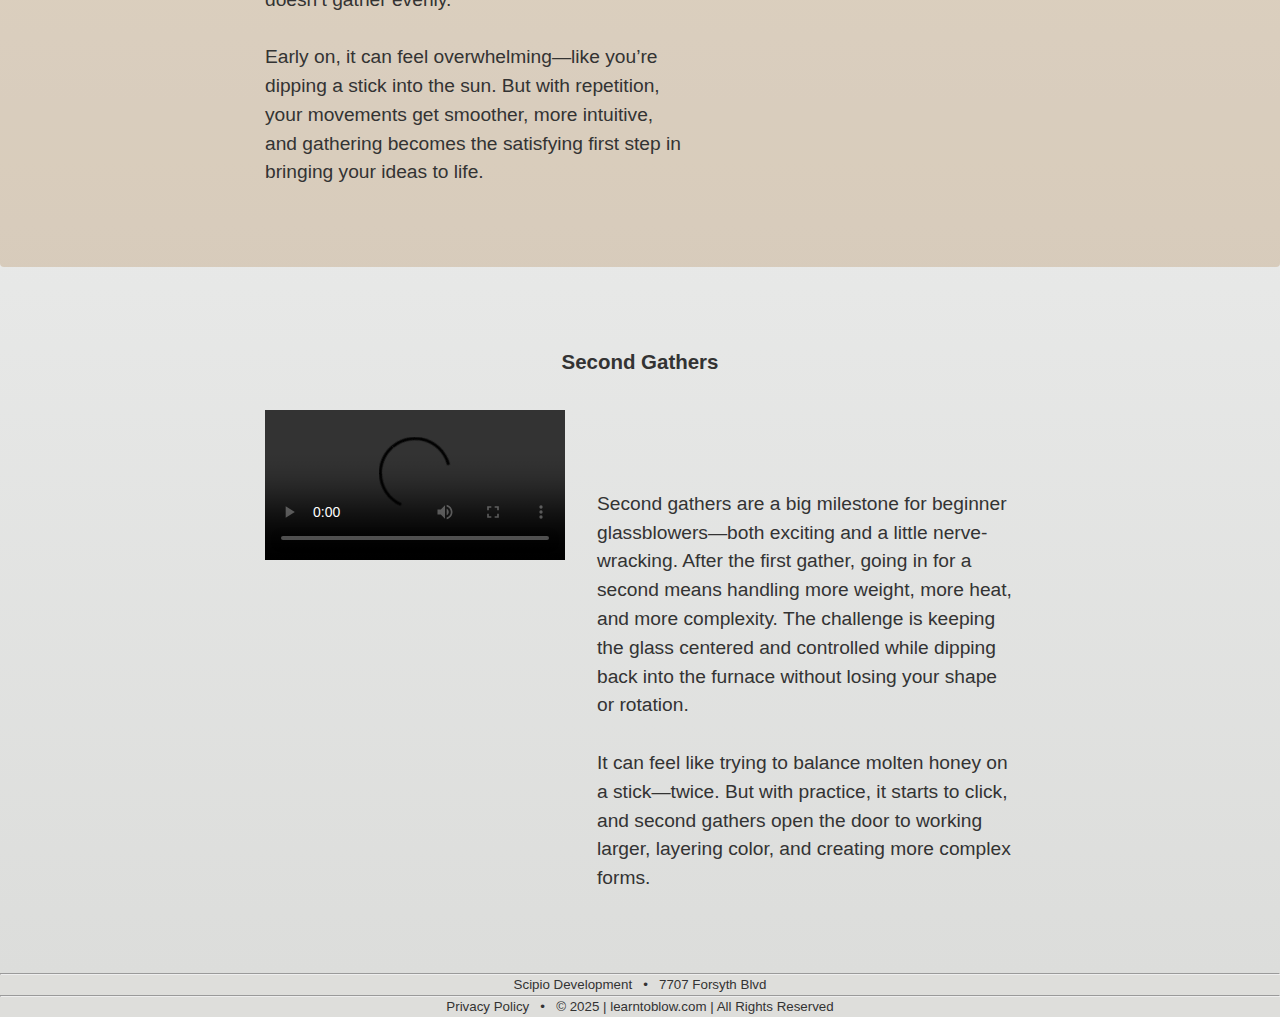
==== commit 9350b9de: "mobile accessibility. Shop page update. Home page buttons" ====
--- a/problems.html
+++ b/problems.html
@@ -29,7 +29,7 @@
     <main class="all-topics">
         <div class="topic-section">
             <div class="topic-text">
-                <h2>How to Marver</h2>
+                <h2>Marvering</h2>
             </div>
             <div class="video-with-description">
                 <div class="grid-area-b">
@@ -62,7 +62,7 @@
         </div>
         <div class="topic-section">
             <div class="topic-text">
-                <h2>Second Gather</h2>
+                <h2>Second Gathers</h2>
             </div>
             <div class="video-with-description">
             <div class="grid-area-b">
@@ -78,7 +78,7 @@
         </div>
         </div>
     </main>
-    <footer style="font-size: smaller;">
+    <footer>
         <hr>
         <p>Scipio Development &nbsp &#x2022 &nbsp 7707 Forsyth Blvd</p>
         <hr>
--- a/problemstyle.css
+++ b/problemstyle.css
@@ -214,6 +214,7 @@
   footer {
     background-color: #dededb;
     text-align: center;
+    font-size: smaller;
   }
 
   @media (max-width: 768px) {
@@ -303,5 +304,9 @@
     .topic-text {
       text-align: center;
     }
+
+    footer {
+      font-size: .5rem;
+    }
   }
   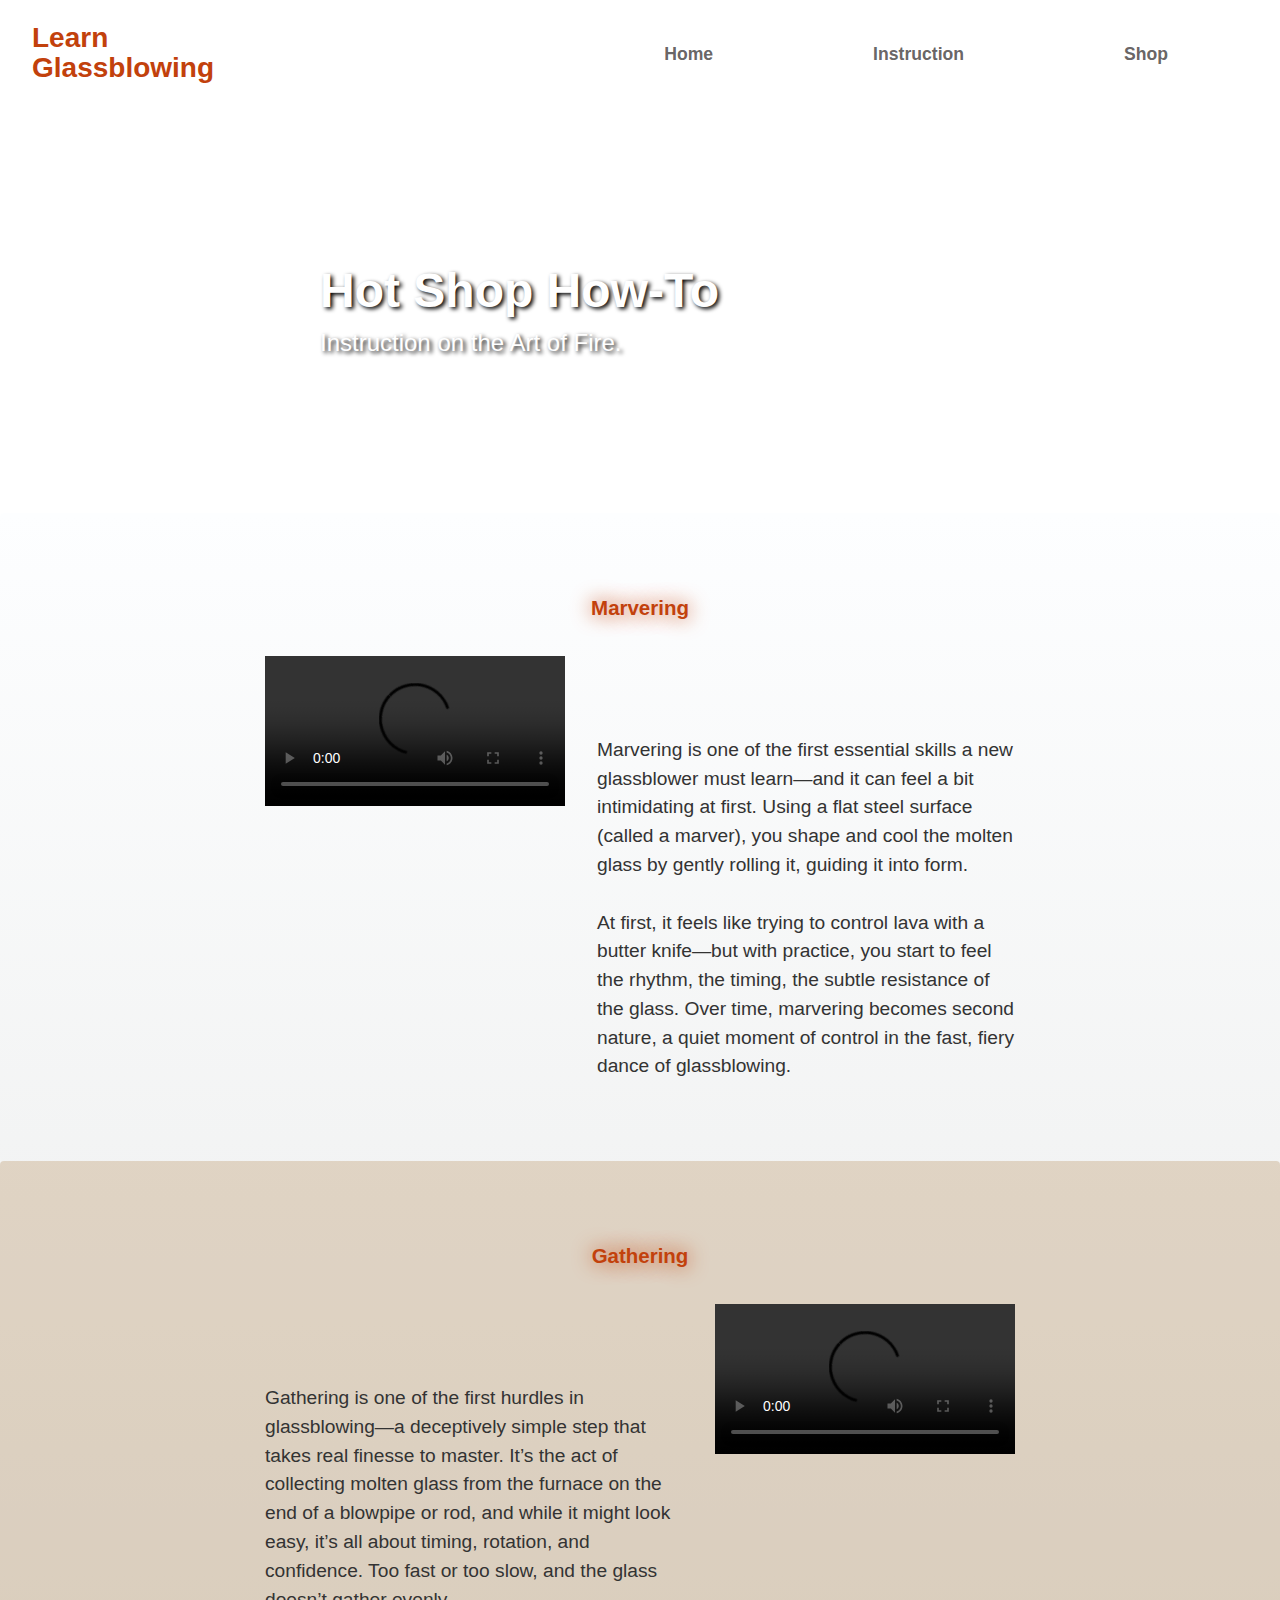
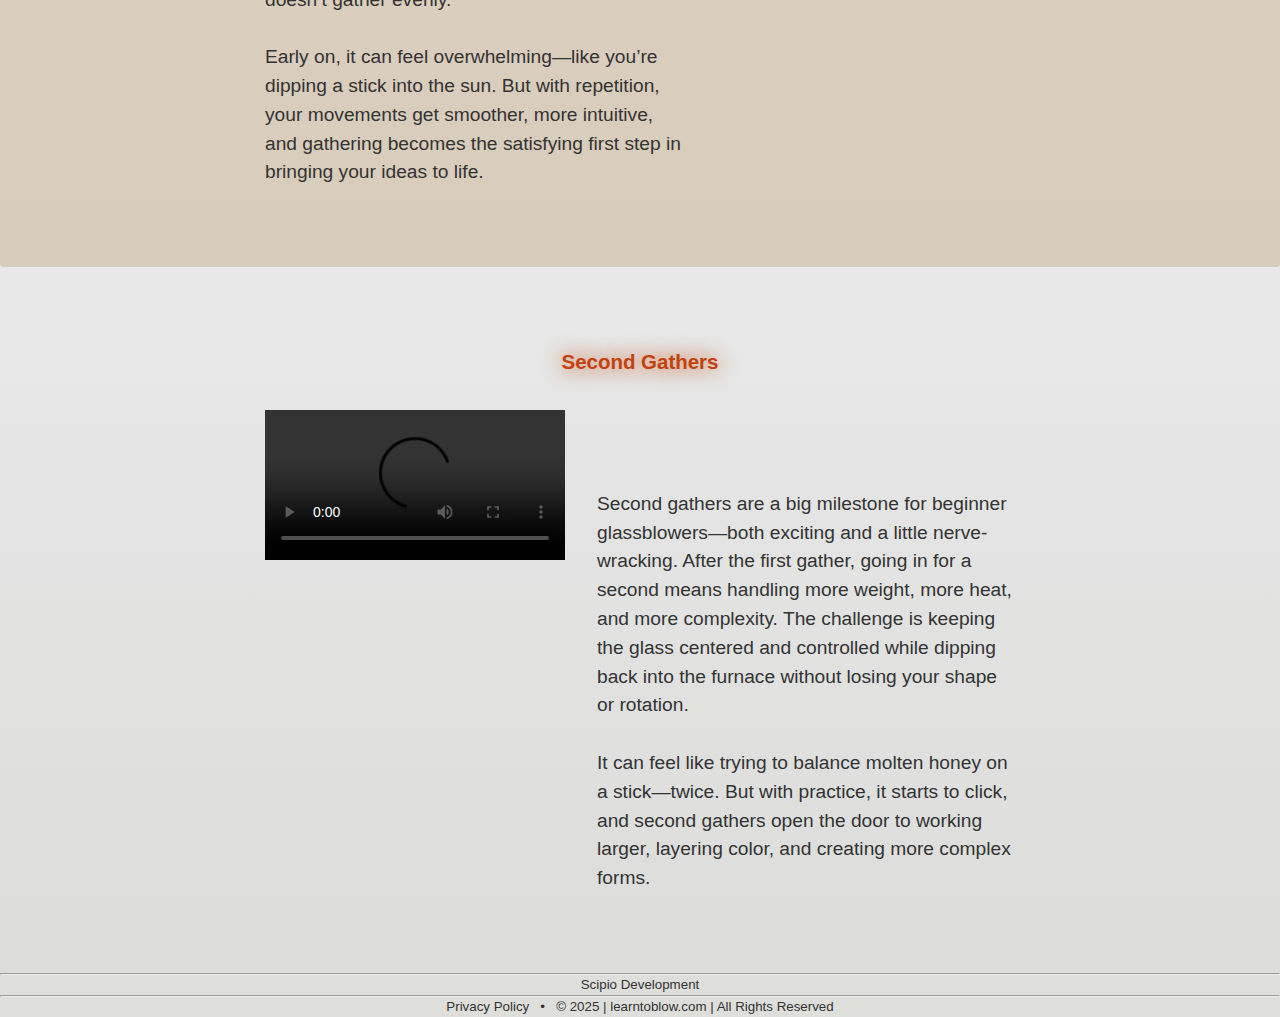
==== commit 5a92ef7c: "Style improvements & code cleanup" ====
--- a/problems.html
+++ b/problems.html
@@ -22,8 +22,8 @@
     <section class="hero-section">
         <div class="hero-background"></div>
         <div class="hero-content">
-            <h1>Beginner Glassblowing Instruction</h1>
-            <p>Check out some videos from The Art of Fire.</p>
+            <h1>Hot Shop How-To</h1>
+            <p>Instruction on the Art of Fire.</p>
         </div> 
     </section>
     <main class="all-topics">
@@ -80,7 +80,7 @@
     </main>
     <footer>
         <hr>
-        <p>Scipio Development &nbsp &#x2022 &nbsp 7707 Forsyth Blvd</p>
+        <p>Scipio Development</p>
         <hr>
         <p>Privacy Policy &nbsp &#x2022 &nbsp  &copy 2025 | learntoblow.com | All Rights Reserved</p>
     </footer>
--- a/problemstyle.css
+++ b/problemstyle.css
@@ -68,7 +68,6 @@
     width: 100%;
     height: 100%;
     background-image: url(https://res.cloudinary.com/dkirrobg9/image/upload/v1744660369/Mckelvey-glassblowing_vy3jxa.png);
-    /* background-size: cover; */
     background-position: center;
     filter: blur(4px);
     z-index: 0;
@@ -79,6 +78,7 @@
     z-index: 1;
     text-align: center;
     color: white;
+    text-shadow: .15rem .15rem 4px black;
     font: 2.75rem / 1 "Poppins Bold", Arial, sans-serif;
     display: flex;
     flex-direction: column;
@@ -86,7 +86,16 @@
     align-items: flex-start;
     height: 100%;
     margin: 0 auto;
-    margin-left: 15%;
+    margin-left: 25%;
+  }
+
+  .hero-content h1 {
+    font-size: 3rem;
+  }
+
+  .hero-content p {
+    font-size: 1.5rem;
+    margin-top: 1rem;
   }
 
   .all-topics {
@@ -94,7 +103,6 @@
     flex-direction: column;
     justify-content: space-around;
     background: linear-gradient(to bottom, rgba(249, 46, 0, 0), #dededb);
-    /* gap: 2rem; */
     flex-wrap: nowrap;
     padding: 0 0 0 0 !important;
     margin: 0 0 0 0;
@@ -116,6 +124,8 @@
   
   .topic-section h2, .topic-section-alt h2 {
     font-family: 'Franklin Gothic Medium', 'Arial Narrow', Arial, sans-serif;
+    color: #c2410c;
+    text-shadow: 0 0 20px #c2410c;
     font-size: 1.6vw;
     font-weight: bold;
     align-self: left;
@@ -143,7 +153,6 @@
     "e b c f";
     align-content: space-between;
     justify-content: space-evenly;
-    /* column-gap: 5rem; */
   }
 
   .alt-video-with-description {
@@ -154,18 +163,15 @@
     "e b c f";
     align-content: space-between;
     justify-content: space-evenly;
-    /* column-gap: 5rem; */
   }
 
   .video-with-description .grid-area-b, .video-with-description .grid-area-b, .alt-video-with-description .alt-grid-area-b, .alt-video-with-description .alt-grid-area-b {
     grid-area: b;
-    /* background-color: gainsboro; */
     padding-right: 1rem;
   }
 
   .video-with-description .grid-area-c, .video-with-description .grid-area-c, .alt-video-with-description .alt-grid-area-c, .alt-video-with-description .alt-grid-area-c {
     grid-area: c;
-    /* background-color: gainsboro; */
     padding-left: 1rem;
   }
 
